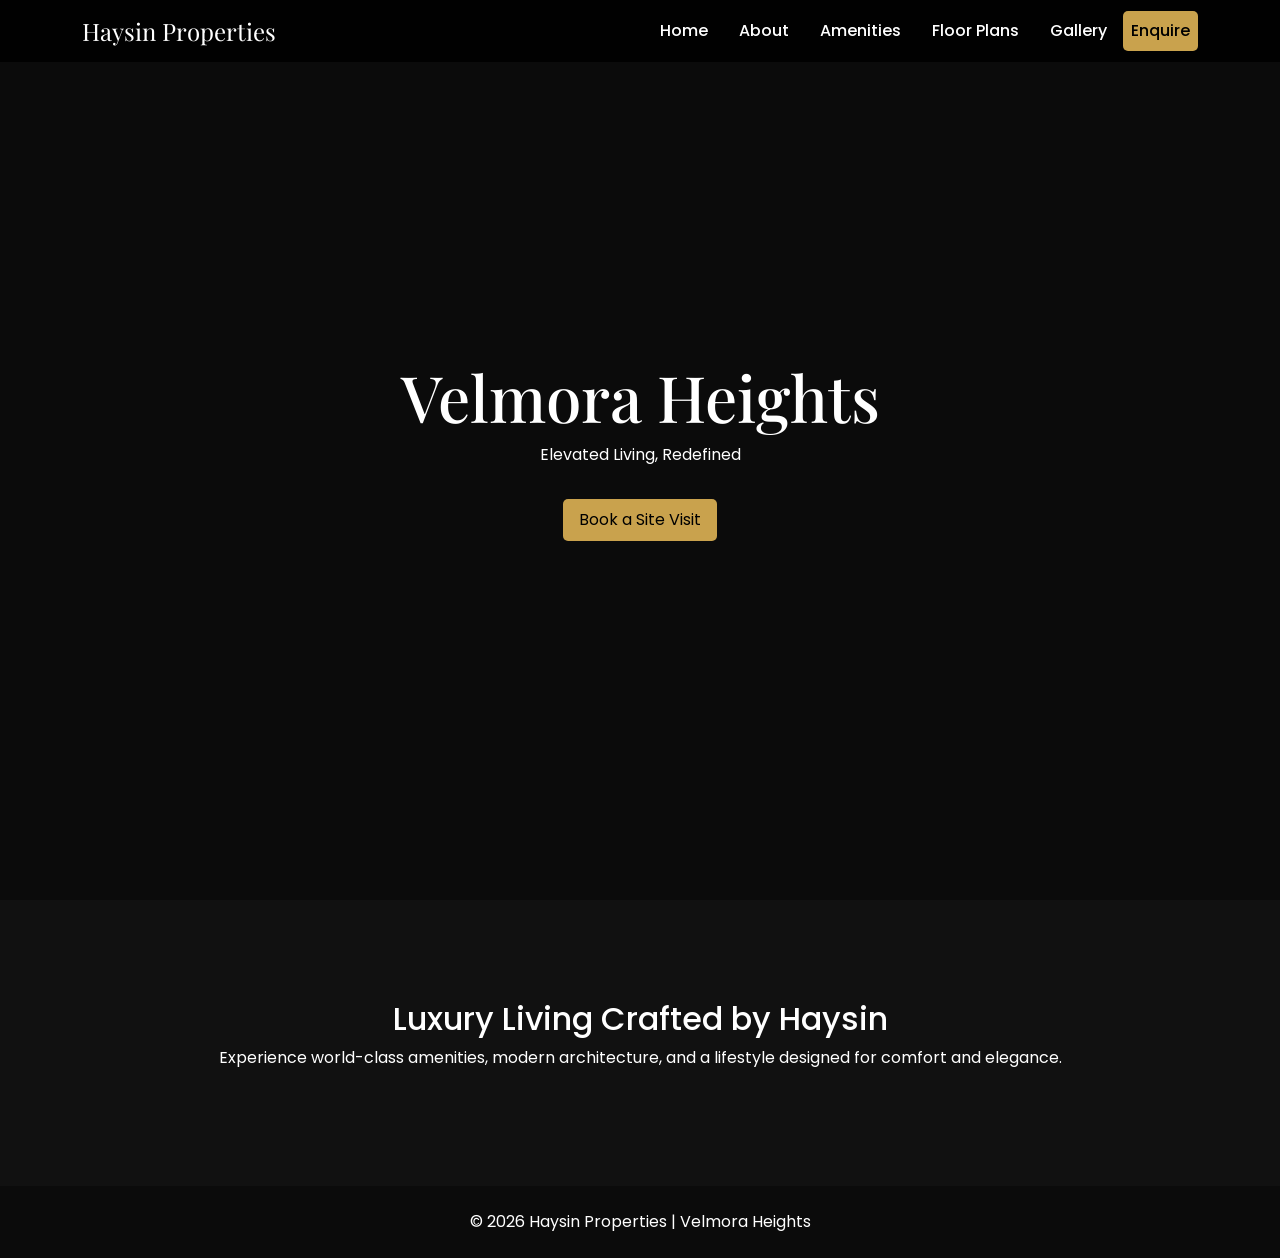
==== index.html @ c4d9b64a "Add files via upload" ====
<!DOCTYPE html>
<html lang="en">
<head>
    <meta charset="UTF-8">
    <meta name="viewport" content="width=device-width, initial-scale=1.0">
    <title>Haysin Properties | Velmora Heights</title>

    <!-- Bootstrap -->
    <link href="https://cdn.jsdelivr.net/npm/bootstrap@5.3.2/dist/css/bootstrap.min.css" rel="stylesheet">

    <!-- AOS Animation -->
    <link href="https://unpkg.com/aos@2.3.1/dist/aos.css" rel="stylesheet">

    <!-- Google Fonts -->
    <link href="https://fonts.googleapis.com/css2?family=Playfair+Display:wght@600&family=Poppins:wght@300;400;500&display=swap" rel="stylesheet">

    <link rel="stylesheet" href="style.css">
</head>
<body>

<nav class="navbar navbar-expand-lg fixed-top navbar-dark">
  <div class="container">
    <a class="navbar-brand" href="index.html">Haysin Properties</a>

    <button class="navbar-toggler" data-bs-toggle="collapse" data-bs-target="#nav">
      <span class="navbar-toggler-icon"></span>
    </button>

    <div class="collapse navbar-collapse" id="nav">
      <ul class="navbar-nav ms-auto">
        <li class="nav-item"><a class="nav-link" href="index.html">Home</a></li>
        <li class="nav-item"><a class="nav-link" href="about.html">About</a></li>
        <li class="nav-item"><a class="nav-link" href="amenities.html">Amenities</a></li>
        <li class="nav-item"><a class="nav-link" href="floorplans.html">Floor Plans</a></li>
        <li class="nav-item"><a class="nav-link" href="gallery.html">Gallery</a></li>
        <li class="nav-item"><a class="nav-link btn btn-gold ms-2" href="contact.html">Enquire</a></li>
      </ul>
    </div>
  </div>
</nav>


<!-- Hero Section -->
<section class="hero d-flex align-items-center text-center text-white">
  <div class="container" data-aos="fade-up">
    <h1>Velmora Heights</h1>
    <p>Elevated Living, Redefined</p>
    <a href="contact.html" class="btn btn-gold mt-3">Book a Site Visit</a>
  </div>
</section>

<!-- About Preview -->
<section class="about-preview text-center" data-aos="fade-up">
  <div class="container">
    <h2>Luxury Living Crafted by Haysin</h2>
    <p>Experience world-class amenities, modern architecture, and a lifestyle designed for comfort and elegance.</p>
  </div>
</section>

<footer class="text-center text-white p-4" style="background:#0b0b0b;">
  © 2026 Haysin Properties | Velmora Heights
</footer>

<script src="https://cdn.jsdelivr.net/npm/bootstrap@5.3.2/dist/js/bootstrap.bundle.min.js"></script>
<script src="https://unpkg.com/aos@2.3.1/dist/aos.js"></script>
<script>
  AOS.init();
</script>

</body>
</html>
---- style.css ----
body {
    font-family: 'Poppins', sans-serif;
    background: #0b0b0b;
    color: white;
    scroll-behavior: smooth;
}

.navbar {
    background: rgba(0,0,0,0.6);
    backdrop-filter: blur(6px);
}

.navbar-brand {
    font-family: 'Playfair Display', serif;
    font-size: 24px;
}

.hero {
    height: 100vh;
    background: url('https://images.unsplash.com/photo-1600585154340-be6161a56a0c') center/cover no-repeat;
}

.hero h1 {
    font-family: 'Playfair Display', serif;
    font-size: 64px;
}

.btn-gold {
    background: #C9A24D;
    color: black;
    padding: 10px 30px;
    border-radius: 0;
}

.about-preview {
    padding: 100px 20px;
    background: #111;
}

footer {
    background: #000;
}
.page-hero {
    height: 60vh;
    background: url('https://images.unsplash.com/photo-1600607687939-ce8a6c25118c') center/cover no-repeat;
}

.about-content {
    padding: 80px 20px;
    background: #111;
}

.counters {
    padding: 80px 20px;
    background: #0b0b0b;
}

.counter {
    font-size: 60px;
    font-family: 'Playfair Display', serif;
    color: #C9A24D;
}
.amenities-section {
    padding: 80px 20px;
    background: #111;
}

.amenity-card {
    background: #1a1a1a;
    border-radius: 10px;
    overflow: hidden;
    transition: 0.4s ease;
    text-align: center;
    color: white;
}

.amenity-card img {
    width: 100%;
    height: 250px;
    object-fit: cover;
}

.amenity-card h4 {
    padding: 20px;
    font-family: 'Playfair Display', serif;
}

.amenity-card:hover {
    transform: translateY(-10px);
    box-shadow: 0 15px 30px rgba(201,162,77,0.3);
}
.floor-section {
    padding: 80px 20px;
    background: #111;
}

.floor-card {
    background: #1a1a1a;
    border-radius: 10px;
    overflow: hidden;
    cursor: pointer;
    transition: 0.4s;
    text-align: center;
    color: white;
}

.floor-card img {
    width: 100%;
    height: 300px;
    object-fit: cover;
}

.floor-card h4 {
    padding: 20px;
    font-family: 'Playfair Display', serif;
}

.floor-card:hover {
    transform: translateY(-10px);
    box-shadow: 0 15px 30px rgba(201,162,77,0.3);
}
.gallery-section {
    padding: 80px 20px;
    background: #111;
}

.gallery-img {
    width: 100%;
    height: 250px;
    object-fit: cover;
    border-radius: 10px;
    transition: 0.4s ease;
}

.gallery-img:hover {
    transform: scale(1.05);
}
.contact-section {
    padding: 80px 20px;
    background: #111;
}

.contact-form input,
.contact-form textarea {
    width: 100%;
    padding: 15px;
    margin-bottom: 15px;
    border: none;
    border-radius: 5px;
}

.contact-form button {
    width: 100%;
    padding: 15px;
    background: #C9A24D;
    color: black;
    border: none;
    font-weight: 600;
    border-radius: 5px;
}
.navbar {
    background: rgba(0,0,0,0.85);
    backdrop-filter: blur(6px);
}

.nav-link {
    color: white !important;
    margin-left: 15px;
    font-weight: 500;
}

.nav-link:hover {
    color: #C9A24D !important;
}

.btn-gold {
    background: #C9A24D;
    color: black !important;
    border-radius: 5px;
    padding: 8px 15px;
}
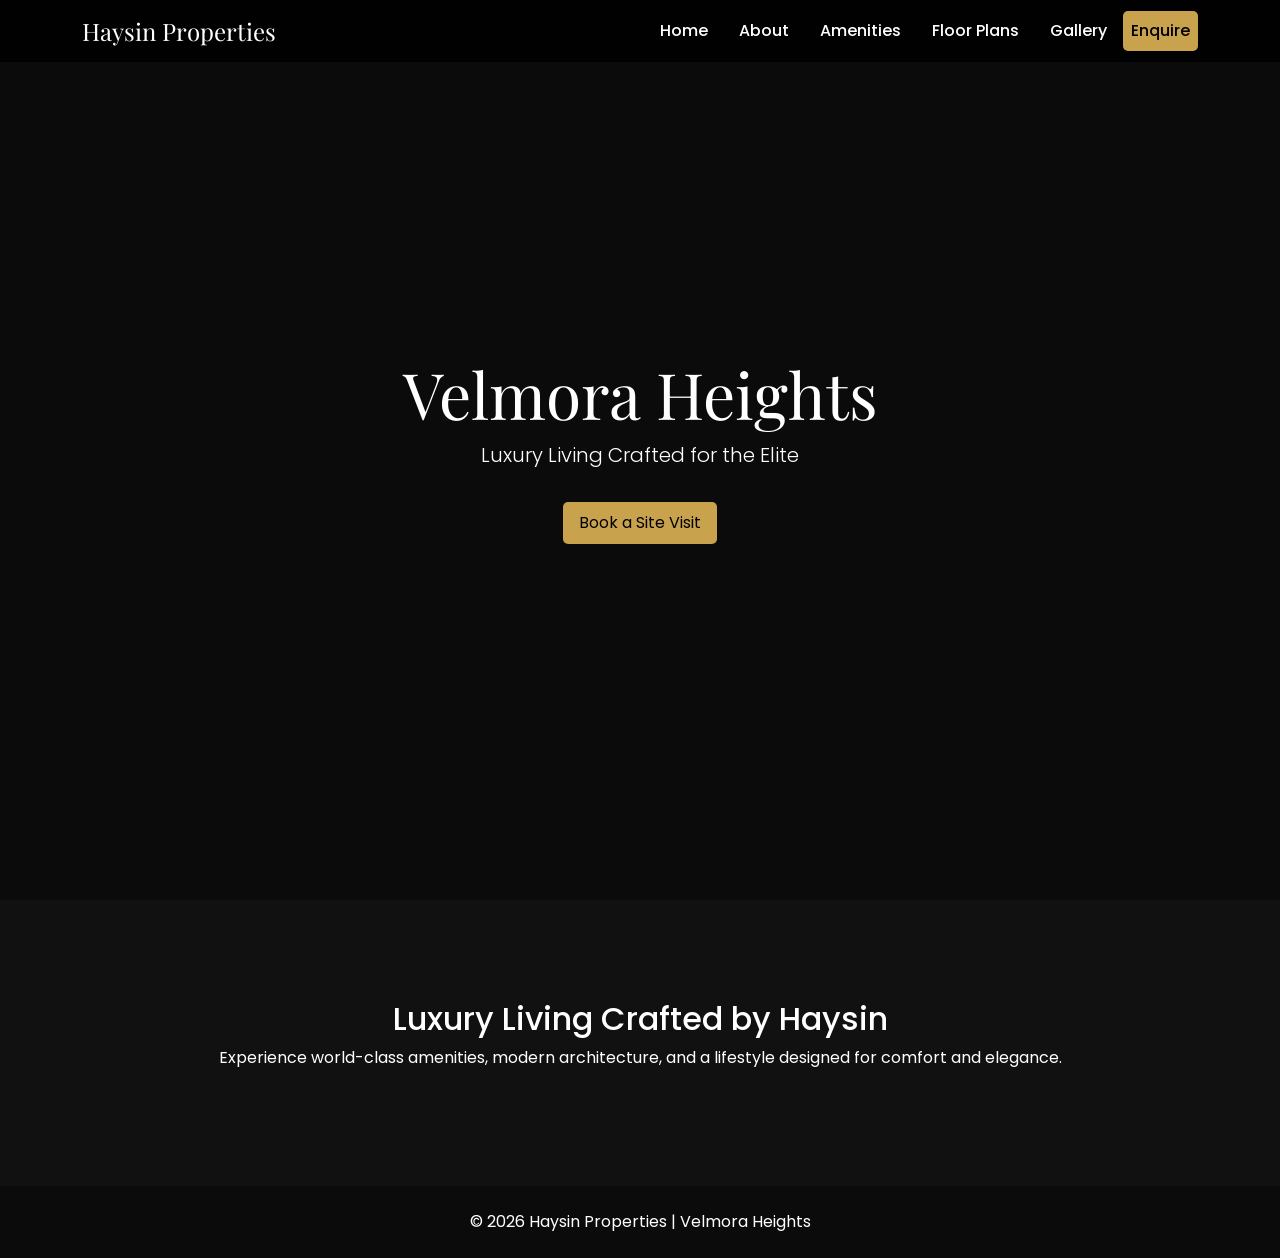
==== commit 5b62f695: "Revise hero section and AOS initialization Updated hero section text and added AOS initialization op" ====
--- a/index.html
+++ b/index.html
@@ -15,6 +15,9 @@
     <link href="https://fonts.googleapis.com/css2?family=Playfair+Display:wght@600&family=Poppins:wght@300;400;500&display=swap" rel="stylesheet">
 
     <link rel="stylesheet" href="style.css">
+    <link href="https://unpkg.com/aos@2.3.1/dist/aos.css" rel="stylesheet">
+<link rel="stylesheet" href="https://cdnjs.cloudflare.com/ajax/libs/font-awesome/6.5.0/css/all.min.css">
+
 </head>
 <body>
 
@@ -41,13 +44,14 @@
 
 
 <!-- Hero Section -->
-<section class="hero d-flex align-items-center text-center text-white">
-  <div class="container" data-aos="fade-up">
-    <h1>Velmora Heights</h1>
-    <p>Elevated Living, Redefined</p>
+<section class="hero d-flex align-items-center text-white">
+  <div class="container text-center" data-aos="fade-up">
+    <h1 class="display-3">Velmora Heights</h1>
+    <p class="lead">Luxury Living Crafted for the Elite</p>
     <a href="contact.html" class="btn btn-gold mt-3">Book a Site Visit</a>
   </div>
 </section>
+
 
 <!-- About Preview -->
 <section class="about-preview text-center" data-aos="fade-up">
@@ -66,6 +70,8 @@
 <script>
   AOS.init();
 </script>
+<script src="https://unpkg.com/aos@2.3.1/dist/aos.js"></script>
+<script>AOS.init({duration:1200});</script>
 
 </body>
 </html>
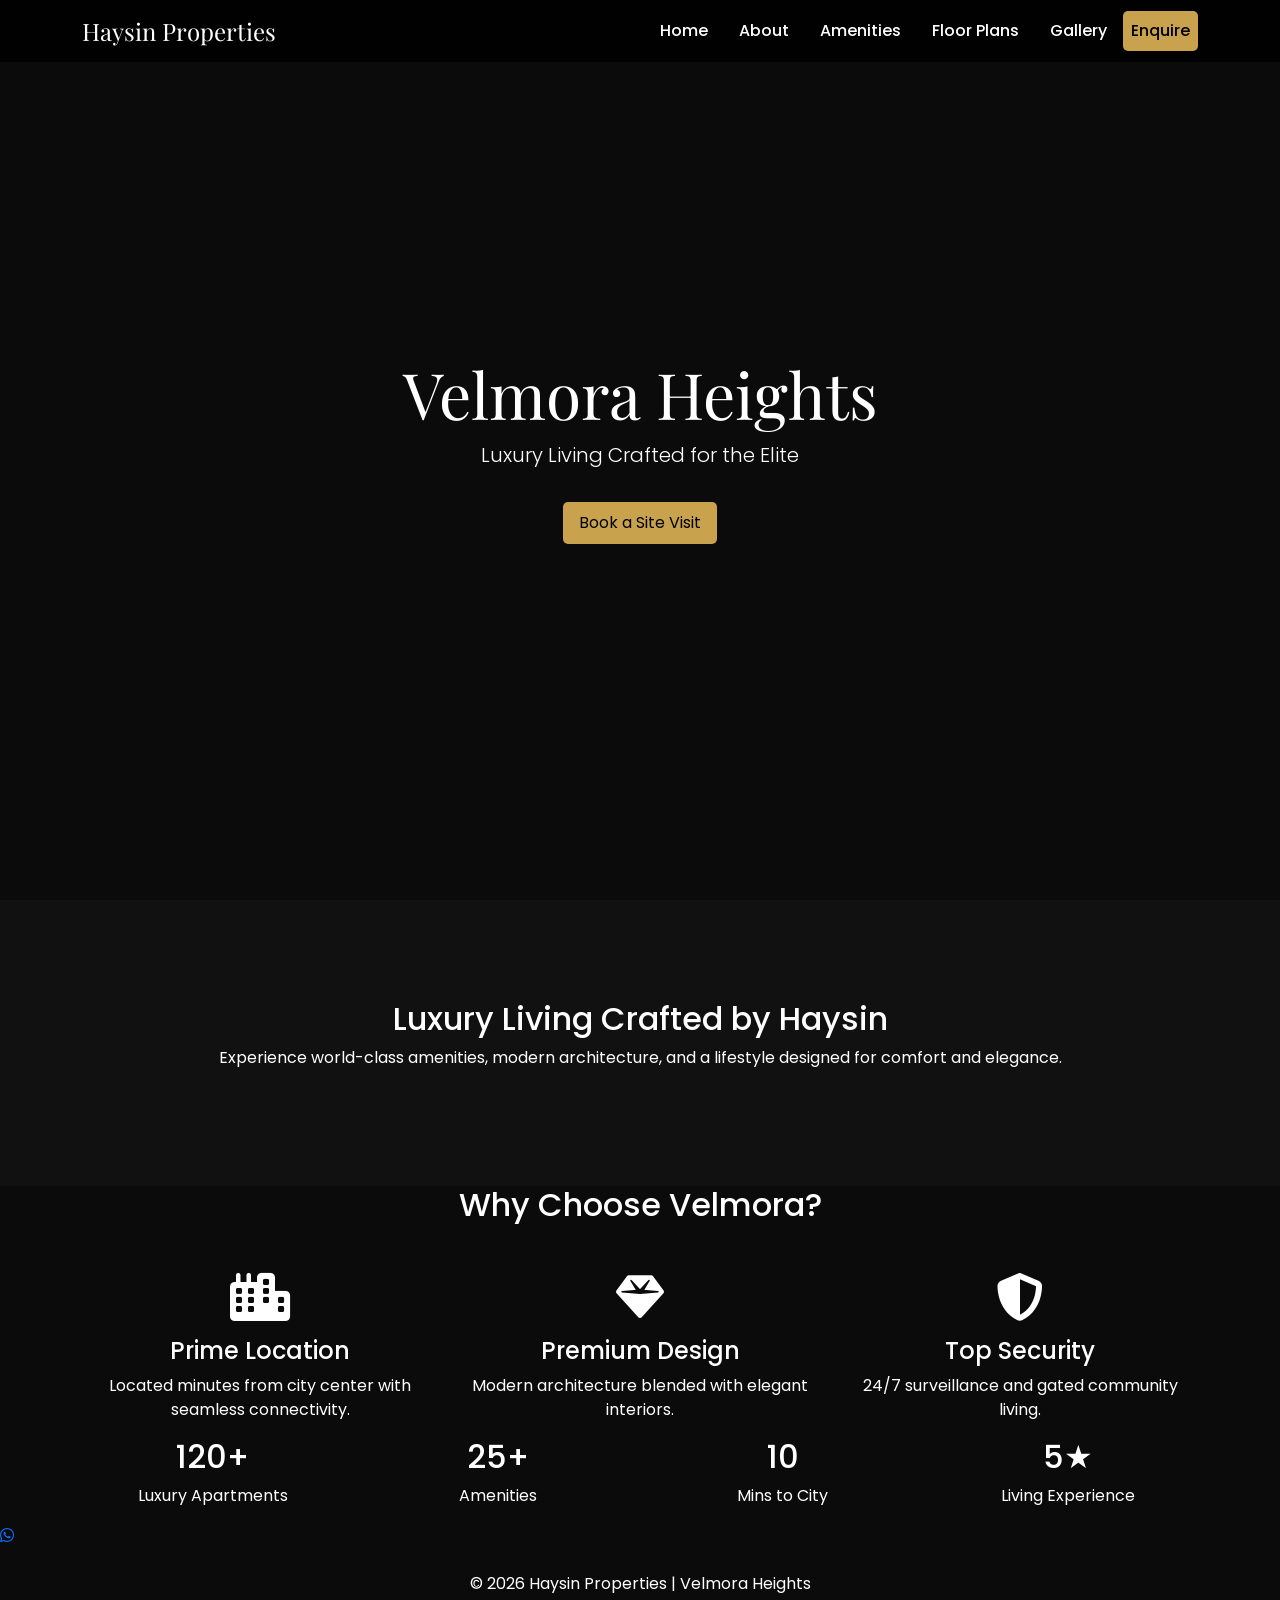
==== commit 42f8a0cc: "Enhance index.html with new 'Why Choose' section Added a new section highlighting reasons to choose " ====
--- a/index.html
+++ b/index.html
@@ -60,6 +60,49 @@
     <p>Experience world-class amenities, modern architecture, and a lifestyle designed for comfort and elegance.</p>
   </div>
 </section>
+    <!-- Why Choose -->
+<section class="why-section text-white text-center">
+  <div class="container">
+    <h2 data-aos="fade-up">Why Choose Velmora?</h2>
+    <div class="row mt-5">
+
+      <div class="col-md-4" data-aos="zoom-in">
+        <i class="fa-solid fa-city fa-3x gold mb-3"></i>
+        <h4>Prime Location</h4>
+        <p>Located minutes from city center with seamless connectivity.</p>
+      </div>
+
+      <div class="col-md-4" data-aos="zoom-in">
+        <i class="fa-solid fa-gem fa-3x gold mb-3"></i>
+        <h4>Premium Design</h4>
+        <p>Modern architecture blended with elegant interiors.</p>
+      </div>
+
+      <div class="col-md-4" data-aos="zoom-in">
+        <i class="fa-solid fa-shield-halved fa-3x gold mb-3"></i>
+        <h4>Top Security</h4>
+        <p>24/7 surveillance and gated community living.</p>
+      </div>
+
+    </div>
+  </div>
+</section>
+
+<!-- Stats -->
+<section class="stats text-center text-white">
+  <div class="container">
+    <div class="row">
+      <div class="col-md-3" data-aos="fade-up"><h2>120+</h2><p>Luxury Apartments</p></div>
+      <div class="col-md-3" data-aos="fade-up"><h2>25+</h2><p>Amenities</p></div>
+      <div class="col-md-3" data-aos="fade-up"><h2>10</h2><p>Mins to City</p></div>
+      <div class="col-md-3" data-aos="fade-up"><h2>5★</h2><p>Living Experience</p></div>
+    </div>
+  </div>
+</section>
+
+<a href="https://wa.me/919945707547" class="whatsapp-float" target="_blank">
+  <i class="fab fa-whatsapp"></i>
+</a>
 
 <footer class="text-center text-white p-4" style="background:#0b0b0b;">
   © 2026 Haysin Properties | Velmora Heights
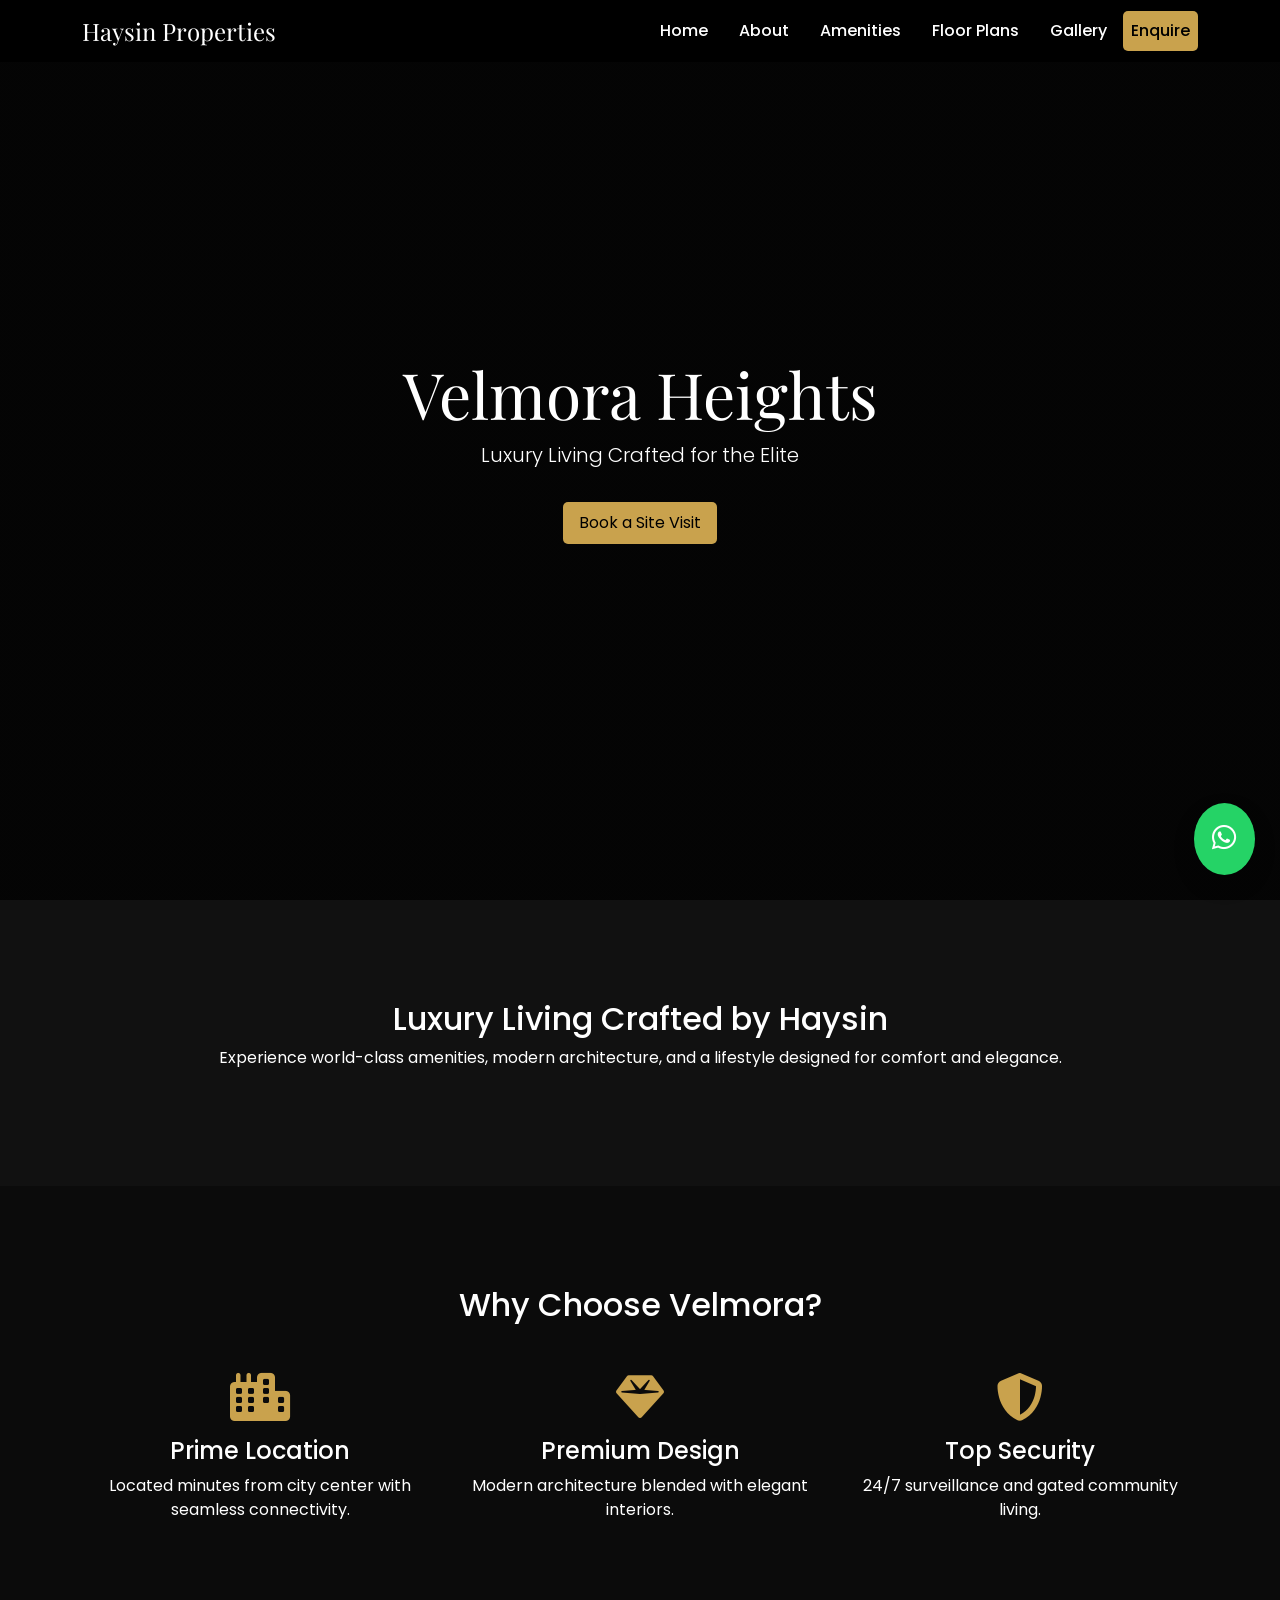
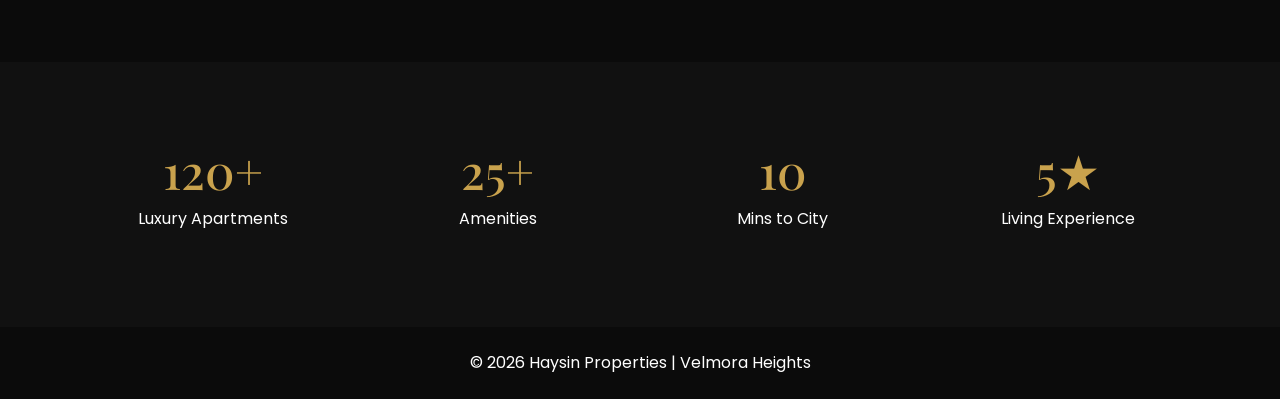
==== commit 2aced502: "Fix HTML encoding issues in index.html" ====
--- a/index.html
+++ b/index.html
@@ -87,7 +87,7 @@
     </div>
   </div>
 </section>
-
+<br>
 <!-- Stats -->
 <section class="stats text-center text-white">
   <div class="container">
--- a/style.css
+++ b/style.css
@@ -179,3 +179,44 @@
     border-radius: 5px;
     padding: 8px 15px;
 }
+.hero{
+    height:100vh;
+    background:linear-gradient(rgba(0,0,0,0.6),rgba(0,0,0,0.6)),
+    url('https://images.unsplash.com/photo-1600585154340-be6161a56a0c') center/cover no-repeat;
+}
+
+.gold{ color:#C9A24D; }
+
+.why-section{
+    padding:100px 20px;
+    background:#0b0b0b;
+}
+
+.stats{
+    padding:80px 20px;
+    background:#111;
+}
+
+.stats h2{
+    color:#C9A24D;
+    font-size:48px;
+    font-family:'Playfair Display',serif;
+}
+
+.whatsapp-float{
+    position:fixed;
+    bottom:25px;
+    right:25px;
+    background:#25D366;
+    color:white;
+    border-radius:50%;
+    padding:15px 18px;
+    font-size:28px;
+    z-index:999;
+    box-shadow:0 10px 20px rgba(0,0,0,0.3);
+}
+@media(max-width:768px){
+  .hero h1{font-size:38px;}
+  .stats h2{font-size:32px;}
+}
+
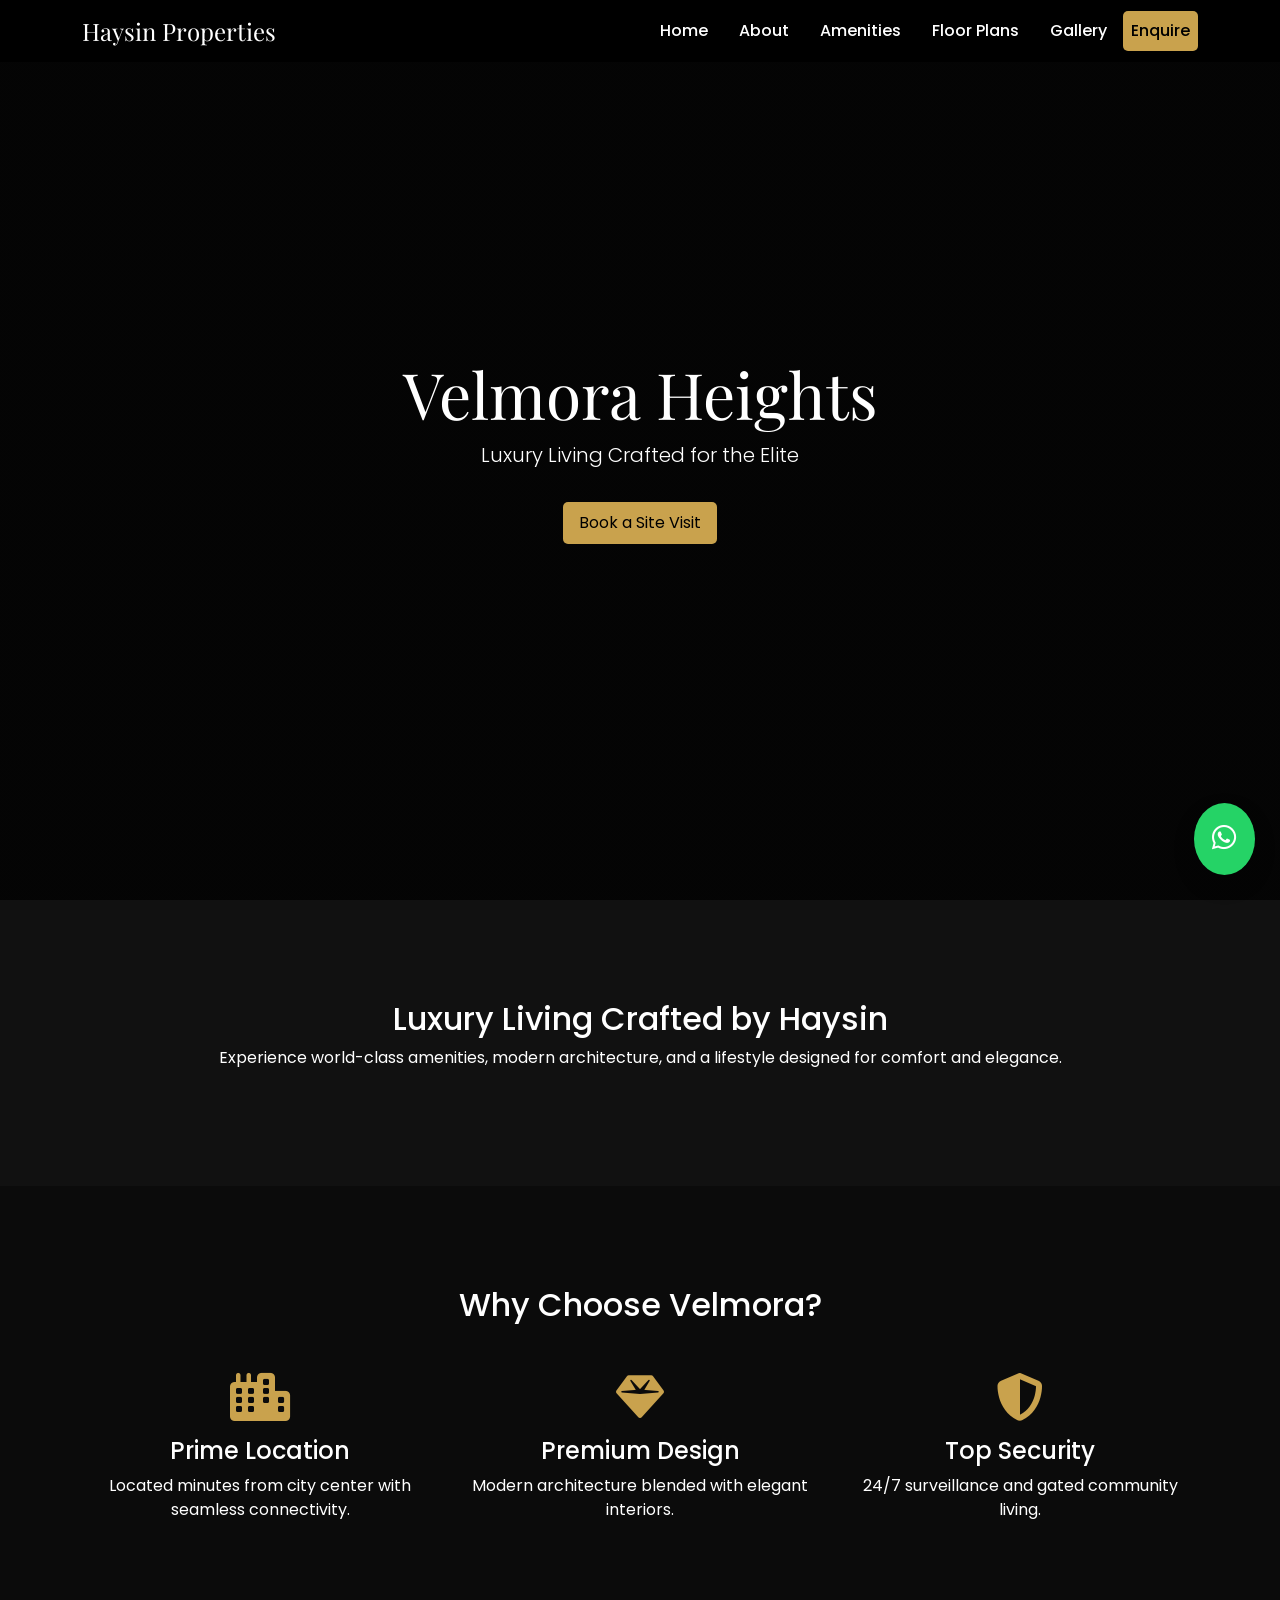
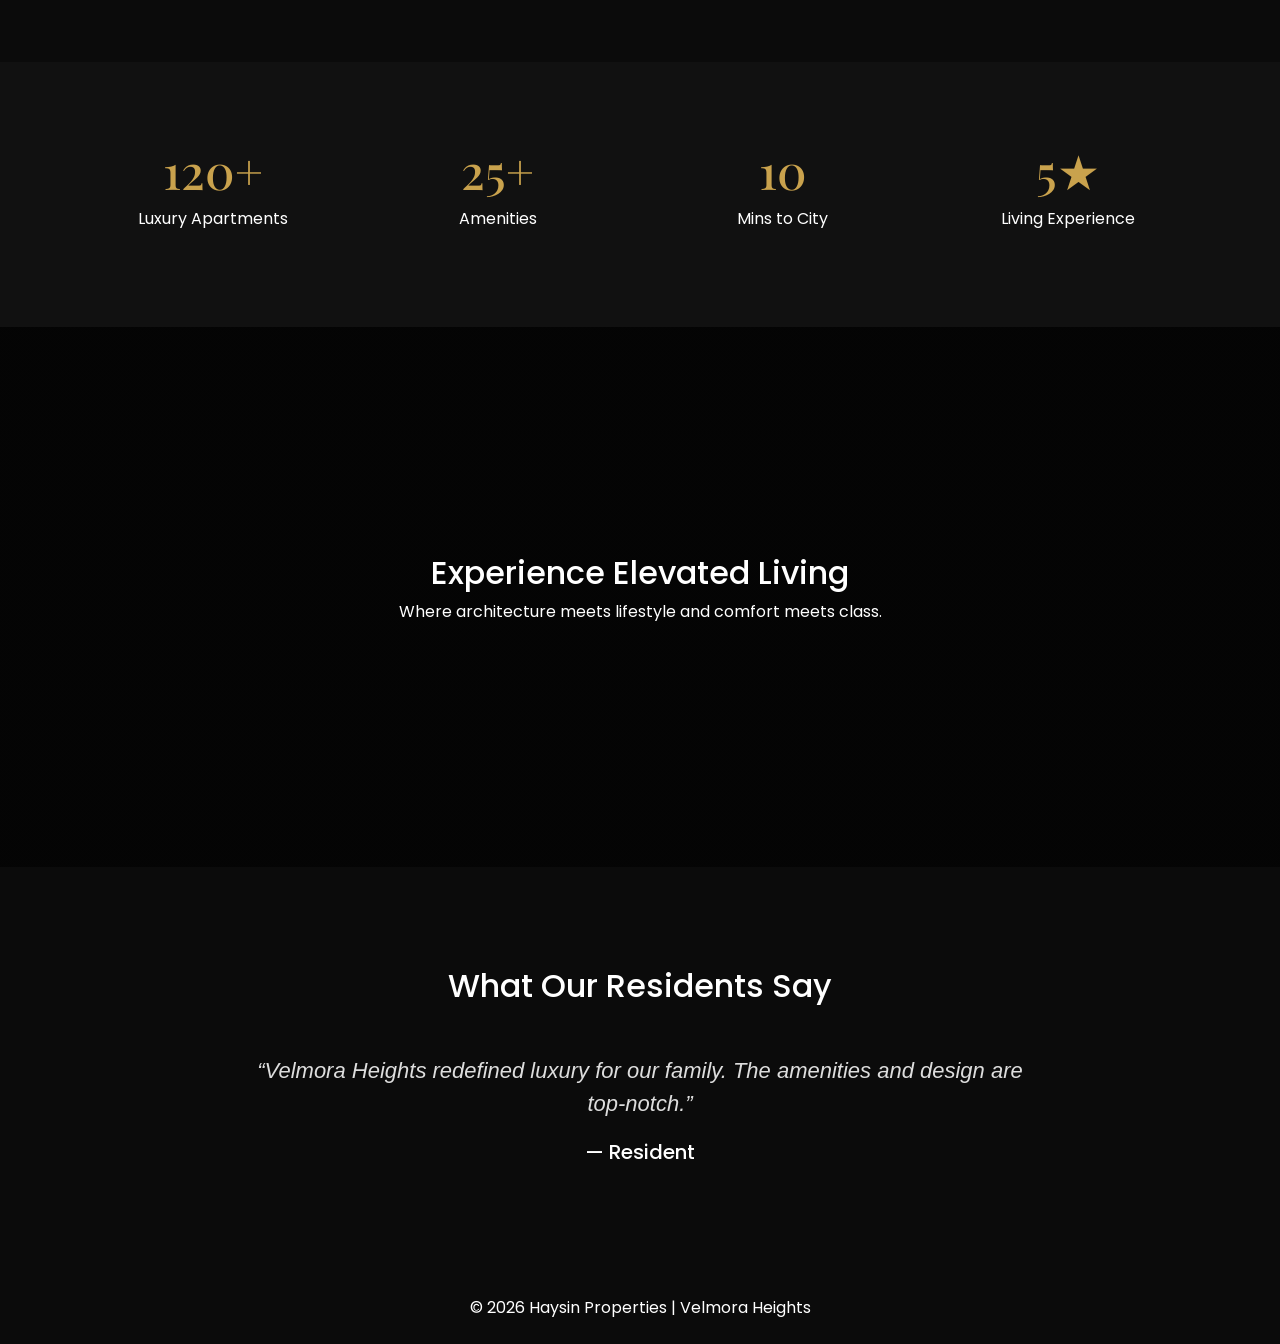
==== commit 443c7b25: "Refactor index.html for improved structure and content" ====
--- a/index.html
+++ b/index.html
@@ -99,6 +99,40 @@
     </div>
   </div>
 </section>
+    <section class="parallax text-center text-white d-flex align-items-center">
+  <div class="container" data-aos="fade-up">
+    <h2>Experience Elevated Living</h2>
+    <p>Where architecture meets lifestyle and comfort meets class.</p>
+  </div>
+</section>
+<section class="testimonials text-center text-white">
+  <div class="container">
+    <h2 data-aos="fade-up">What Our Residents Say</h2>
+
+    <div id="testimonialCarousel" class="carousel slide mt-5" data-bs-ride="carousel">
+      <div class="carousel-inner">
+
+        <div class="carousel-item active">
+          <p class="testimonial-text">“Velmora Heights redefined luxury for our family. The amenities and design are top-notch.”</p>
+          <h5>— Resident</h5>
+        </div>
+
+        <div class="carousel-item">
+          <p class="testimonial-text">“Perfect location, peaceful environment, and excellent security.”</p>
+          <h5>— Home Owner</h5>
+        </div>
+
+        <div class="carousel-item">
+          <p class="testimonial-text">“Feels like living in a premium resort every single day.”</p>
+          <h5>— Resident</h5>
+        </div>
+
+      </div>
+    </div>
+
+  </div>
+</section>
+
 
 <a href="https://wa.me/919945707547" class="whatsapp-float" target="_blank">
   <i class="fab fa-whatsapp"></i>
--- a/style.css
+++ b/style.css
@@ -219,4 +219,25 @@
   .hero h1{font-size:38px;}
   .stats h2{font-size:32px;}
 }
-
+.parallax{
+    height:60vh;
+    background:linear-gradient(rgba(0,0,0,0.6),rgba(0,0,0,0.6)),
+    url('https://images.unsplash.com/photo-1505691723518-36a5ac3b2d6c') center/cover fixed no-repeat;
+}
+
+.testimonials{
+    padding:100px 20px;
+    background:#0b0b0b;
+}
+
+.testimonial-text{
+    font-size:22px;
+    font-style:italic;
+    max-width:800px;
+    margin:0 auto 20px;
+    color:#ddd;
+}
+html{
+    scroll-behavior:smooth;
+}
+
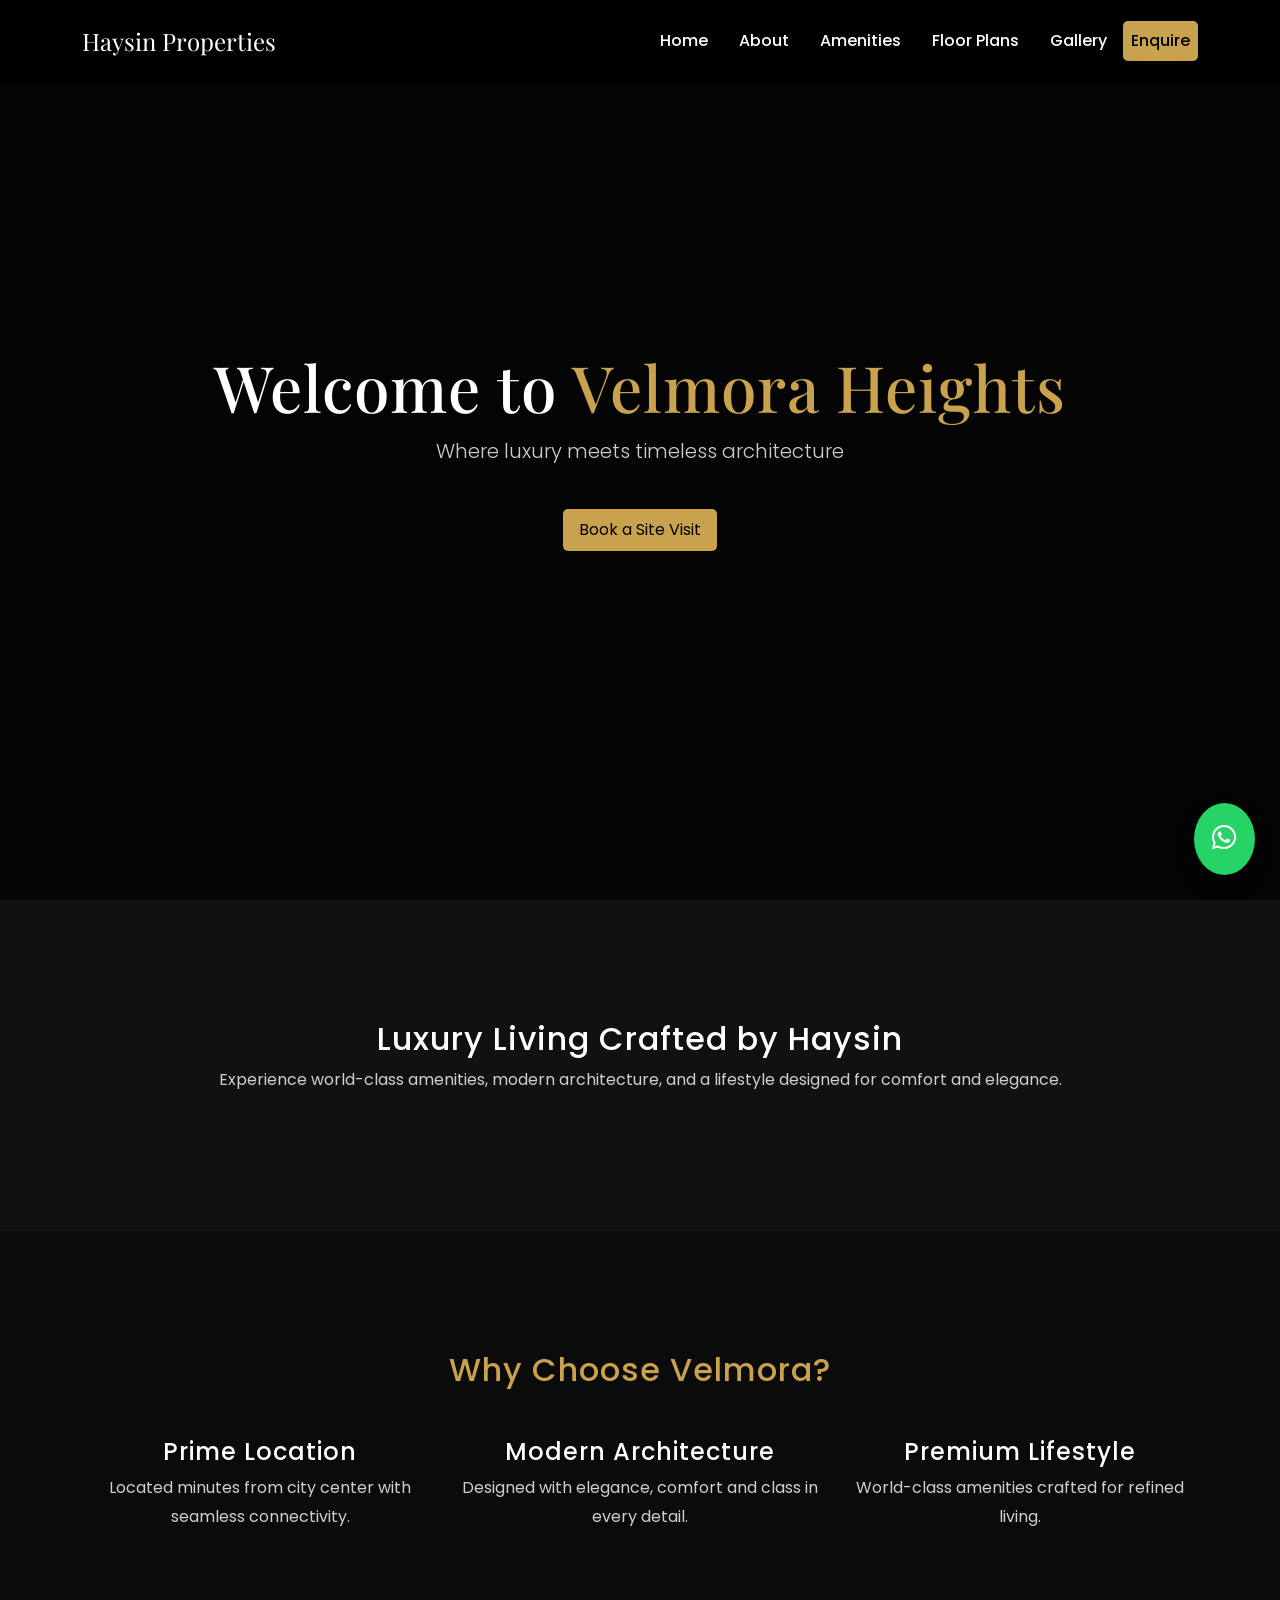
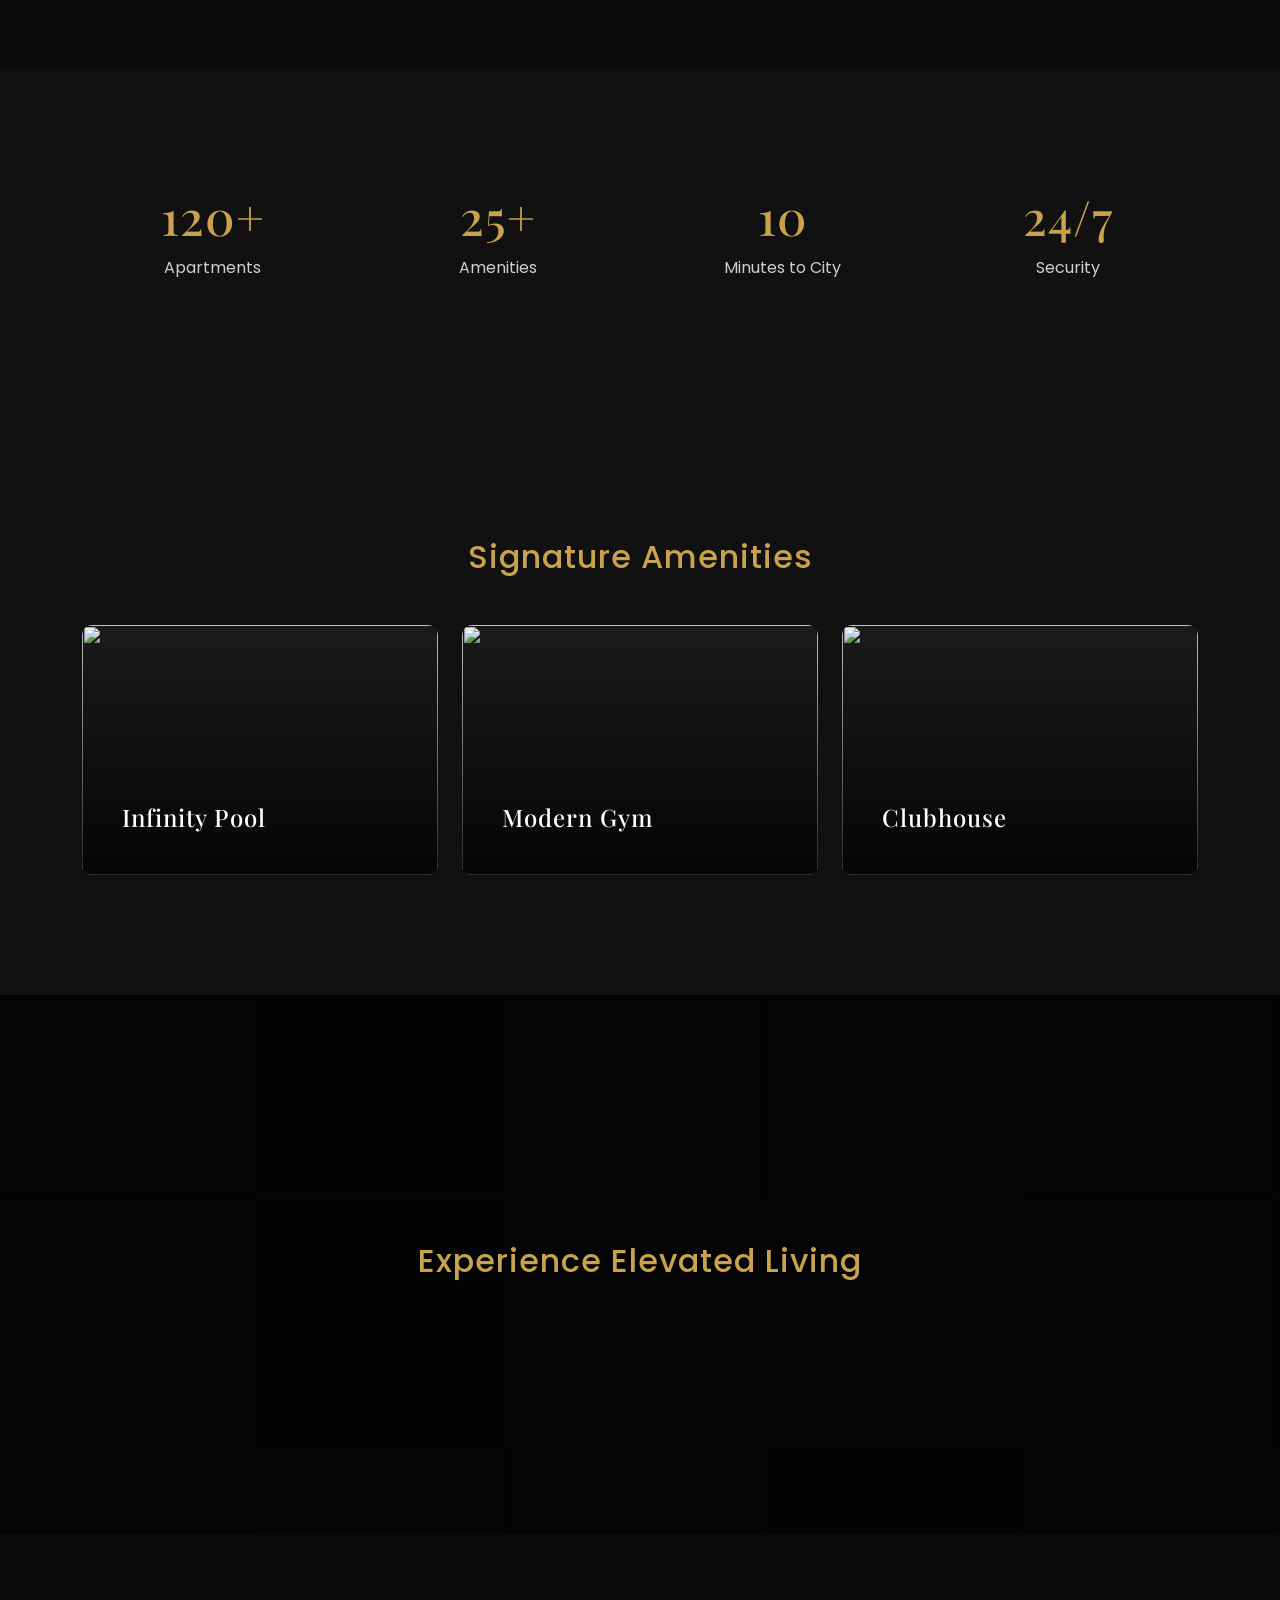
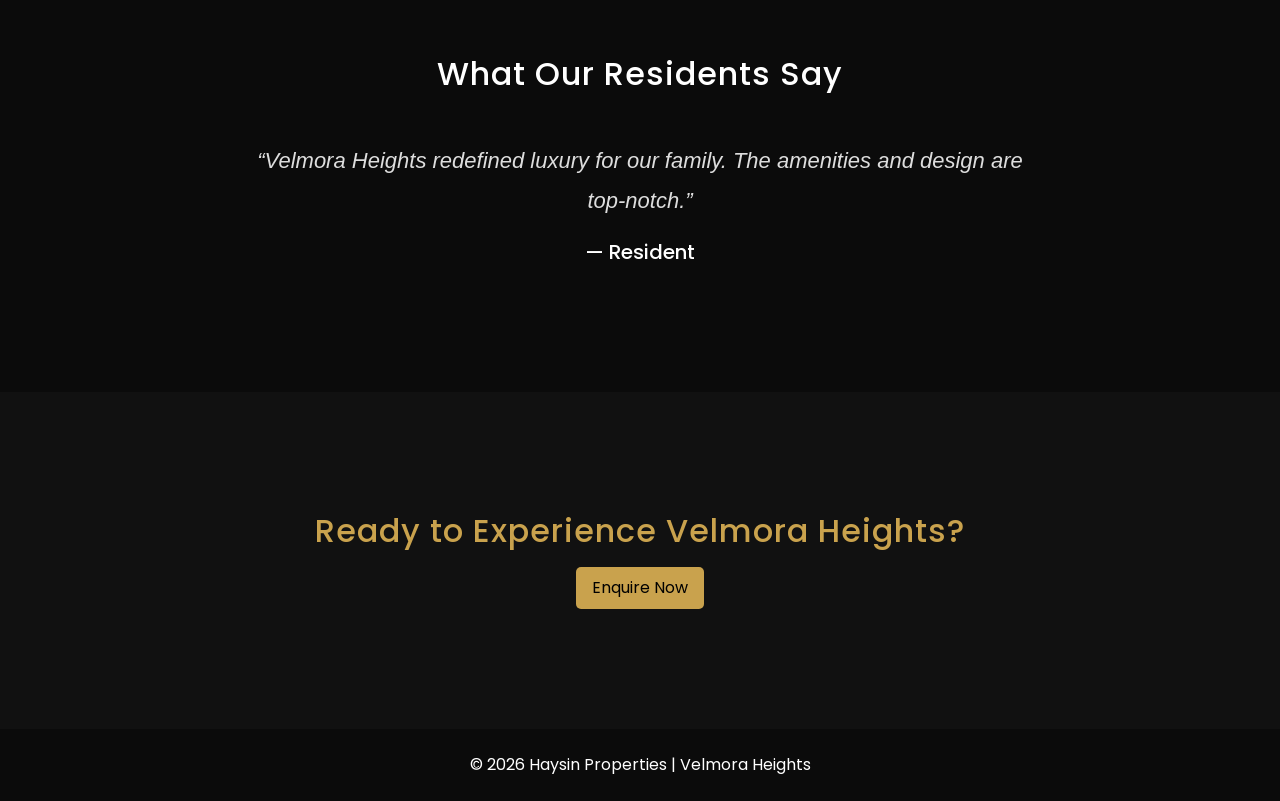
==== commit 4813feeb: "Revise HTML structure and content for Velmora Heights Updated the HTML structure and content for Vel" ====
--- a/index.html
+++ b/index.html
@@ -44,11 +44,12 @@
 
 
 <!-- Hero Section -->
-<section class="hero d-flex align-items-center text-white">
-  <div class="container text-center" data-aos="fade-up">
-    <h1 class="display-3">Velmora Heights</h1>
-    <p class="lead">Luxury Living Crafted for the Elite</p>
-    <a href="contact.html" class="btn btn-gold mt-3">Book a Site Visit</a>
+<!-- HERO -->
+<section class="hero d-flex align-items-center text-white text-center">
+  <div class="container">
+    <h1>Welcome to <span class="gold">Velmora Heights</span></h1>
+    <p class="lead">Where luxury meets timeless architecture</p>
+    <a href="contact.html" class="btn btn-gold mt-4">Book a Site Visit</a>
   </div>
 </section>
 
@@ -60,51 +61,56 @@
     <p>Experience world-class amenities, modern architecture, and a lifestyle designed for comfort and elegance.</p>
   </div>
 </section>
-    <!-- Why Choose -->
-<section class="why-section text-white text-center">
+<!-- WHY CHOOSE -->
+<section class="why-section text-center">
   <div class="container">
-    <h2 data-aos="fade-up">Why Choose Velmora?</h2>
-    <div class="row mt-5">
-
-      <div class="col-md-4" data-aos="zoom-in">
-        <i class="fa-solid fa-city fa-3x gold mb-3"></i>
+    <h2 class="gold mb-5">Why Choose Velmora?</h2>
+    <div class="row g-4">
+      <div class="col-md-4">
         <h4>Prime Location</h4>
         <p>Located minutes from city center with seamless connectivity.</p>
       </div>
-
-      <div class="col-md-4" data-aos="zoom-in">
-        <i class="fa-solid fa-gem fa-3x gold mb-3"></i>
-        <h4>Premium Design</h4>
-        <p>Modern architecture blended with elegant interiors.</p>
+      <div class="col-md-4">
+        <h4>Modern Architecture</h4>
+        <p>Designed with elegance, comfort and class in every detail.</p>
       </div>
-
-      <div class="col-md-4" data-aos="zoom-in">
-        <i class="fa-solid fa-shield-halved fa-3x gold mb-3"></i>
-        <h4>Top Security</h4>
-        <p>24/7 surveillance and gated community living.</p>
+      <div class="col-md-4">
+        <h4>Premium Lifestyle</h4>
+        <p>World-class amenities crafted for refined living.</p>
       </div>
-
     </div>
   </div>
 </section>
-<br>
 <!-- Stats -->
-<section class="stats text-center text-white">
+<!-- HIGHLIGHTS STRIP -->
+<section class="stats text-center">
   <div class="container">
     <div class="row">
-      <div class="col-md-3" data-aos="fade-up"><h2>120+</h2><p>Luxury Apartments</p></div>
-      <div class="col-md-3" data-aos="fade-up"><h2>25+</h2><p>Amenities</p></div>
-      <div class="col-md-3" data-aos="fade-up"><h2>10</h2><p>Mins to City</p></div>
-      <div class="col-md-3" data-aos="fade-up"><h2>5★</h2><p>Living Experience</p></div>
+      <div class="col-md-3"><h2>120+</h2><p>Apartments</p></div>
+      <div class="col-md-3"><h2>25+</h2><p>Amenities</p></div>
+      <div class="col-md-3"><h2>10</h2><p>Minutes to City</p></div>
+      <div class="col-md-3"><h2>24/7</h2><p>Security</p></div>
     </div>
   </div>
 </section>
-    <section class="parallax text-center text-white d-flex align-items-center">
-  <div class="container" data-aos="fade-up">
-    <h2>Experience Elevated Living</h2>
-    <p>Where architecture meets lifestyle and comfort meets class.</p>
+    <!-- AMENITIES PREVIEW -->
+<section class="amenities-section text-center">
+  <div class="container">
+    <h2 class="gold mb-5">Signature Amenities</h2>
+    <div class="row g-4">
+      <div class="col-md-4"><div class="amenity-card"><img src="https://images.pexels.com/photos/8110136/pexels-photo-8110136.jpeg"><h4>Infinity Pool</h4></div></div>
+      <div class="col-md-4"><div class="amenity-card"><img src="https://images.pexels.com/photos/4944435/pexels-photo-4944435.jpeg"><h4>Modern Gym</h4></div></div>
+      <div class="col-md-4"><div class="amenity-card"><img src="https://images.pexels.com/photos/31803613/pexels-photo-31803613.jpeg"><h4>Clubhouse</h4></div></div>
+    </div>
   </div>
 </section>
+    <!-- PARALLAX -->
+<section class="parallax d-flex align-items-center text-center text-white">
+  <div class="container">
+    <h2 class="gold">Experience Elevated Living</h2>
+  </div>
+</section>
+    
 <section class="testimonials text-center text-white">
   <div class="container">
     <h2 data-aos="fade-up">What Our Residents Say</h2>
@@ -133,10 +139,17 @@
   </div>
 </section>
 
-
+<!-- CTA -->
+<section class="text-center" style="background:#111;">
+  <div class="container">
+    <h2 class="gold mb-3">Ready to Experience Velmora Heights?</h2>
+    <a href="contact.html" class="btn btn-gold">Enquire Now</a>
+  </div>
+</section>
 <a href="https://wa.me/919945707547" class="whatsapp-float" target="_blank">
   <i class="fab fa-whatsapp"></i>
 </a>
+    
 
 <footer class="text-center text-white p-4" style="background:#0b0b0b;">
   © 2026 Haysin Properties | Velmora Heights
--- a/style.css
+++ b/style.css
@@ -13,6 +13,15 @@
 .navbar-brand {
     font-family: 'Playfair Display', serif;
     font-size: 24px;
+} 
+.navbar{
+    padding:18px 0;
+    transition:all .4s ease;
+}
+
+.navbar.scrolled{
+    background:#000 !important;
+    padding:10px 0;
 }
 
 .hero {
@@ -240,4 +249,161 @@
 html{
     scroll-behavior:smooth;
 }
-
+img{
+    transition: transform .6s ease, filter .6s ease;
+}
+
+img:hover{
+    transform: scale(1.05);
+    filter: brightness(1.1);
+}
+.btn-gold{
+    transition: .4s ease;
+}
+
+.btn-gold:hover{
+    box-shadow: 0 10px 25px rgba(201,162,77,0.6);
+    transform: translateY(-3px);
+}
+section{
+    animation: fadeIn 1.2s ease-in-out;
+}
+
+@keyframes fadeIn{
+    from{opacity:0; transform:translateY(30px);}
+    to{opacity:1; transform:translateY(0);}
+}
+.amenity-card:hover,
+.floor-card:hover,
+.gallery-img:hover{
+    box-shadow: 0 20px 40px rgba(0,0,0,0.5);
+}
+.nav-link{
+    position:relative;
+}
+
+.nav-link::after{
+    content:'';
+    position:absolute;
+    left:0;
+    bottom:-5px;
+    width:0%;
+    height:2px;
+    background:#C9A24D;
+    transition:.4s;
+}
+
+.nav-link:hover::after{
+    width:100%;
+}
+.whatsapp-float{
+    animation: pulse 2s infinite;
+}
+
+@keyframes pulse{
+    0%{box-shadow:0 0 0 0 rgba(37,211,102,0.6);}
+    70%{box-shadow:0 0 0 15px rgba(37,211,102,0);}
+    100%{box-shadow:0 0 0 0 rgba(37,211,102,0);}
+}
+.lux-gallery{
+    max-width:1200px;
+    margin:auto;
+    display:grid;
+    grid-template-columns:repeat(4,1fr);
+    grid-auto-rows:220px;
+    gap:18px;
+    padding:80px 40px;
+    background:#0b0b0b;
+}
+
+.g-item{
+    overflow:hidden;
+    border-radius:14px;
+    position:relative;
+}
+
+.g-item img{
+    width:100%;
+    height:100%;
+    object-fit:cover;
+    transition:transform .6s ease, filter .6s ease;
+}
+
+.g-item:hover img{
+    transform:scale(1.08);
+    filter:brightness(1.15);
+}
+
+.g-item.wide{
+    grid-column:span 2;
+}
+
+.g-item.tall{
+    grid-row:span 2;
+}
+
+@media(max-width:768px){
+    .lux-gallery{
+        grid-template-columns:repeat(2,1fr);
+        grid-auto-rows:160px;
+        padding:40px 20px;
+    }
+}
+section{
+    padding:120px 0 !important;
+}
+h1,h2,h3,h4{
+    letter-spacing:1px;
+}
+p{
+    color:#cfcfcf;
+    line-height:1.8;
+}
+.vision-section{
+    background:#0b0b0b;
+}
+.amenity-card{
+    position:relative;
+}
+
+.amenity-card::after{
+    content:'';
+    position:absolute;
+    inset:0;
+    background:linear-gradient(to top, rgba(0,0,0,.8), transparent);
+}
+
+.amenity-card h4{
+    position:absolute;
+    bottom:15px;
+    left:20px;
+    z-index:2;
+}
+.floor-card img{
+    transition:transform .6s ease;
+}
+.floor-card:hover img{
+    transform:scale(1.1);
+}
+
+.contact-form input,
+.contact-form textarea{
+    background:#1a1a1a;
+    color:white;
+    border:1px solid #333;
+}
+.page-hero{
+    position:relative;
+}
+
+.page-hero::after{
+    content:'';
+    position:absolute;
+    inset:0;
+    background:rgba(0,0,0,.55);
+}
+
+.page-hero .container{
+    position:relative;
+    z-index:2;
+}
